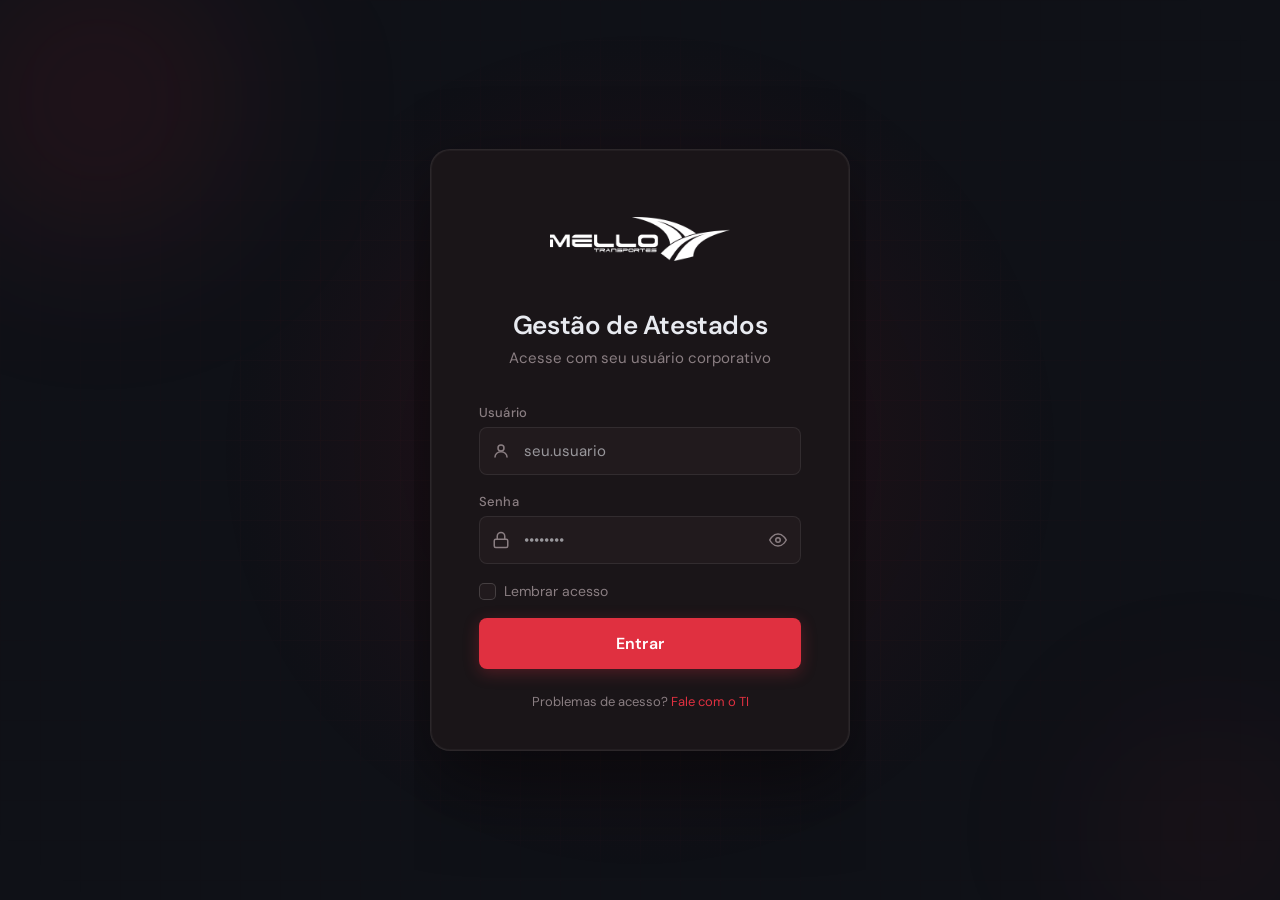
==== login.html @ 0501b295 "Meu primeiro commit" ====
<!DOCTYPE html>
<html lang="pt-BR">
<head>
  <meta charset="UTF-8">
  <meta name="viewport" content="width=device-width, initial-scale=1.0">
  <title>Gestão de Atestados — Login</title>
  <link href="https://fonts.googleapis.com/css2?family=DM+Sans:wght@300;400;500;600&family=DM+Mono:wght@400;500&display=swap" rel="stylesheet">
  <link rel="stylesheet" href="css/style.css">
</head>
<body>

  <div class="bg-grid"></div>
  <div class="spotlight" id="spotlight"></div>
  <div class="bg-orb bg-orb-1"></div>
  <div class="bg-orb bg-orb-2"></div>

  <div class="card" role="main">

    <div class="logo-wrap">
      <div class="logo-box">
        <img src="assets/logo.png" alt="Logo da empresa">
      </div>
    </div>

    <h1 class="card-title">Gestão de Atestados</h1>
    <p class="card-sub">Acesse com seu usuário corporativo</p>

    <form class="form" id="loginForm" novalidate>

      <div class="field">
        <label for="usuario">Usuário</label>
        <div class="input-wrap">
          <span class="input-icon">
            <svg viewBox="0 0 24 24" fill="none" stroke="currentColor" stroke-width="2" stroke-linecap="round">
              <circle cx="12" cy="8" r="4"/>
              <path d="M4 20c0-4 3.6-7 8-7s8 3 8 7"/>
            </svg>
          </span>
          <input type="text" id="usuario" placeholder="seu.usuario" autocomplete="username" spellcheck="false">
        </div>
      </div>

      <div class="field">
        <label for="senha">Senha</label>
        <div class="input-wrap">
          <span class="input-icon">
            <svg viewBox="0 0 24 24" fill="none" stroke="currentColor" stroke-width="2" stroke-linecap="round">
              <rect x="3" y="11" width="18" height="11" rx="2"/>
              <path d="M7 11V7a5 5 0 0 1 10 0v4"/>
            </svg>
          </span>
          <input type="password" id="senha" placeholder="••••••••" autocomplete="current-password">
          <button type="button" class="toggle-pw" id="togglePw" aria-label="Mostrar senha">
            <svg id="eyeIcon" viewBox="0 0 24 24" fill="none" stroke="currentColor" stroke-width="2" stroke-linecap="round">
              <path d="M1 12s4-8 11-8 11 8 11 8-4 8-11 8-11-8-11-8z"/>
              <circle cx="12" cy="12" r="3"/>
            </svg>
          </button>
        </div>
      </div>

      <div class="opts-row">
        <label class="checkbox-wrap">
          <input type="checkbox" id="lembrar">
          <div class="custom-check">
            <svg viewBox="0 0 10 10" fill="none" stroke="white" stroke-width="2" stroke-linecap="round">
              <path d="M2 5l2.5 2.5L8 2.5"/>
            </svg>
          </div>
          <span>Lembrar acesso</span>
        </label>
      </div>

      <div class="alert" id="alertBox" role="alert">
        <svg viewBox="0 0 24 24" fill="none" stroke="currentColor" stroke-width="2" stroke-linecap="round">
          <circle cx="12" cy="12" r="10"/>
          <line x1="12" y1="8" x2="12" y2="12"/>
          <line x1="12" y1="16" x2="12.01" y2="16"/>
        </svg>
        <span id="alertMsg">Usuário ou senha incorretos.</span>
      </div>

      <button type="submit" class="btn-login" id="loginBtn">
        <span class="btn-text">Entrar</span>
        <span class="btn-spinner">
          <svg class="spinner-svg" width="20" height="20" viewBox="0 0 24 24" fill="none" stroke="white" stroke-width="2.5" stroke-linecap="round">
            <path d="M12 2v4M12 18v4M4.93 4.93l2.83 2.83M16.24 16.24l2.83 2.83M2 12h4M18 12h4M4.93 19.07l2.83-2.83M16.24 7.76l2.83-2.83"/>
          </svg>
        </span>
      </button>

    </form>

    <div class="card-footer">
      Problemas de acesso? <a href="#">Fale com o TI</a>
    </div>

  </div>

  <script src="js/login.js"></script>
</body>
</html>
---- css/style.css ----
*, *::before, *::after { box-sizing: border-box; margin: 0; padding: 0; }

:root {
  --bg:          #0f1117;
  --surface:     #1a1518;
  --surface2:    #211a1d;
  --border:      rgba(255,255,255,0.08);
  --border-h:    rgba(255,255,255,0.16);
  --text:        #e8eaf0;
  --text-muted:  #8a7e82;
  --accent:      #e03040;
  --accent-h:    #f04555;
  --accent-glow: rgba(224,48,64,0.28);
  --danger:      #ff4d6a;
  --success:     #2dd4a0;
  --radius:      14px;
  --radius-sm:   8px;
}

html, body {
  height: 100%;
  font-family: 'DM Sans', sans-serif;
  background: var(--bg);
  color: var(--text);
  display: flex;
  align-items: center;
  justify-content: center;
  min-height: 100vh;
  overflow: hidden;
}

/* ── Fundo animado ── */
.bg-grid {
  position: fixed; inset: 0; z-index: 0;
  background-image:
    linear-gradient(rgba(220,40,55,0.03) 1px, transparent 1px),
    linear-gradient(90deg, rgba(220,40,55,0.03) 1px, transparent 1px);
  background-size: 40px 40px;
  mask-image: radial-gradient(ellipse 70% 70% at 50% 50%, black, transparent);
}

/* ── Spotlight do mouse ── */
.spotlight {
  position: fixed; inset: 0; z-index: 0;
  pointer-events: none;
  background: radial-gradient(
    600px circle at var(--mx, 50%) var(--my, 50%),
    rgba(200,20,35,0.13) 0%,
    rgba(160,10,25,0.07) 35%,
    transparent 70%
  );
  transition: background 0.08s ease;
}

/* ── Orbs ── */
.bg-orb {
  position: fixed; z-index: 0;
  border-radius: 50%;
  filter: blur(80px);
  animation: float 8s ease-in-out infinite;
  pointer-events: none;
}
.bg-orb-1 {
  width: 400px; height: 400px;
  background: radial-gradient(circle, rgba(220,40,55,0.15), transparent 70%);
  top: -100px; left: -100px;
  animation-delay: 0s;
}
.bg-orb-2 {
  width: 300px; height: 300px;
  background: radial-gradient(circle, rgba(180,20,35,0.12), transparent 70%);
  bottom: -80px; right: -80px;
  animation-delay: -4s;
}

@keyframes float {
  0%, 100% { transform: translate(0, 0); }
  50%       { transform: translate(20px, 20px); }
}

/* ── Card ── */
.card {
  position: relative; z-index: 1;
  width: 420px; max-width: 420px; min-width: 0;
  margin: 16px;
  background: var(--surface);
  border: 1px solid var(--border);
  border-radius: 20px;
  padding: 44px 48px 40px;
  box-shadow: 0 32px 80px rgba(0,0,0,0.5), 0 0 0 1px rgba(255,255,255,0.04) inset;
  animation: cardIn 0.5s cubic-bezier(0.34,1.56,0.64,1) both;

}

@keyframes cardIn {
  from { opacity: 0; transform: translateY(24px) scale(0.97); }
  to   { opacity: 1; transform: translateY(0) scale(1); }
}

/* ── Logo ── */
.logo-wrap {
  display: flex; justify-content: center; margin-bottom: 24px;
  animation: cardIn 0.5s 0.05s cubic-bezier(0.34,1.56,0.64,1) both;
}
.logo-box {
  width: 100%; border-radius: 16px;
  background: transparent;
  display: flex; align-items: center; justify-content: center;
}
.logo-box img {
  width: 180px; height: 90px;
  object-fit: contain;
  border-radius: 0;
}

/* ── Títulos ── */
.card-title {
  text-align: center; font-size: 26px; font-weight: 600;
  color: var(--text); letter-spacing: -0.4px; margin-bottom: 6px;
  animation: cardIn 0.5s 0.1s cubic-bezier(0.34,1.56,0.64,1) both;
}
.card-sub {
  text-align: center; font-size: 15px; color: var(--text-muted);
  margin-bottom: 36px; font-weight: 400;
  animation: cardIn 0.5s 0.15s cubic-bezier(0.34,1.56,0.64,1) both;
}

/* ── Formulário ── */
.form { display: flex; flex-direction: column; gap: 18px; flex-shrink: 0; }

.field {
  display: flex; flex-direction: column; gap: 6px;
  animation: cardIn 0.5s cubic-bezier(0.34,1.56,0.64,1) both;
}
.field:nth-child(1) { animation-delay: 0.18s; }
.field:nth-child(2) { animation-delay: 0.22s; }

.field label {
  font-size: 13px; font-weight: 500; color: var(--text-muted);
  letter-spacing: 0.01em;
}

.input-wrap { position: relative; }

.input-wrap input {
  width: 100%;
  background: var(--surface2);
  border: 1px solid var(--border);
  border-radius: var(--radius-sm);
  color: var(--text);
  font-family: inherit; font-size: 15px;
  padding: 13px 14px 13px 44px;
  outline: none;
  transition: border-color 0.2s, box-shadow 0.2s, background 0.2s;
  -webkit-text-fill-color: var(--text);
}
.input-wrap input::placeholder { color: var(--text-muted); opacity: 0.6; }
.input-wrap input:focus {
  border-color: var(--accent);
  box-shadow: 0 0 0 3px var(--accent-glow);
  background: rgba(33,26,29,0.8);
}
.input-wrap input:-webkit-autofill,
.input-wrap input:-webkit-autofill:focus {
  -webkit-box-shadow: 0 0 0 1000px var(--surface2) inset;
  -webkit-text-fill-color: var(--text);
  caret-color: var(--text);
}

.input-icon {
  position: absolute; left: 13px; top: 50%; transform: translateY(-50%);
  color: var(--text-muted); pointer-events: none;
  display: flex; align-items: center;
}
.input-icon svg { width: 18px; height: 18px; }

.toggle-pw {
  position: absolute; right: 12px; top: 50%; transform: translateY(-50%);
  background: none; border: none; cursor: pointer;
  color: var(--text-muted); padding: 2px;
  display: flex; align-items: center;
  transition: color 0.15s;
}
.toggle-pw:hover { color: var(--text); }
.toggle-pw svg { width: 18px; height: 18px; }

/* ── Row de opções ── */
.opts-row {
  display: flex; align-items: center; justify-content: space-between;
  animation: cardIn 0.5s 0.26s cubic-bezier(0.34,1.56,0.64,1) both;
}

.checkbox-wrap {
  display: flex; align-items: center; gap: 8px; cursor: pointer;
  user-select: none;
}
.checkbox-wrap input[type=checkbox] { display: none; }
.custom-check {
  width: 17px; height: 17px; border-radius: 5px;
  border: 1.5px solid var(--border-h);
  background: var(--surface2);
  display: flex; align-items: center; justify-content: center;
  transition: all 0.15s;
  flex-shrink: 0;
}
.checkbox-wrap input:checked + .custom-check {
  background: var(--accent);
  border-color: var(--accent);
}
.custom-check svg { width: 10px; height: 10px; opacity: 0; transition: opacity 0.15s; }
.checkbox-wrap input:checked + .custom-check svg { opacity: 1; }
.checkbox-wrap span { font-size: 14px; color: var(--text-muted); }

.forgot-link {
  font-size: 14px; color: var(--accent); text-decoration: none;
  font-weight: 500; transition: color 0.15s;
}
.forgot-link:hover { color: var(--accent-h); }

/* ── Alerta de erro ── */
.alert {
  display: none; align-items: center; gap: 8px;
  background: rgba(255,77,106,0.1);
  border: 1px solid rgba(255,77,106,0.25);
  border-radius: var(--radius-sm);
  padding: 10px 14px;
  font-size: 13px; color: var(--danger);
  /* Texto quebra linha em vez de expandir o card */
  word-break: break-word;
  white-space: normal;
  width: 100%;
  box-sizing: border-box;
}
.alert.visible {
  display: flex;
  animation: shake 0.4s ease;
}
.alert svg { width: 15px; height: 15px; flex-shrink: 0; }
.alert svg { width: 15px; height: 15px; flex-shrink: 0; }

@keyframes shake {
  0%,100% { transform: translateX(0); }
  20%      { transform: translateX(-6px); }
  60%      { transform: translateX(6px); }
  80%      { transform: translateX(-4px); }
}

/* ── Botão ── */
.btn-login {
  width: 100%; padding: 15px;
  background: var(--accent);
  color: #fff; font-family: inherit; font-size: 16px; font-weight: 600;
  border: none; border-radius: var(--radius-sm);
  cursor: pointer; letter-spacing: 0.01em;
  transition: background 0.2s, transform 0.15s, box-shadow 0.2s;
  box-shadow: 0 4px 16px var(--accent-glow);
  position: relative; overflow: hidden;
  animation: cardIn 0.5s 0.3s cubic-bezier(0.34,1.56,0.64,1) both;
}
.btn-login:hover   { background: var(--accent-h); box-shadow: 0 6px 24px rgba(224,48,64,0.4); }
.btn-login:active  { transform: scale(0.98); }
.btn-login:disabled { opacity: 0.6; cursor: not-allowed; transform: none; }

/* Ripple */
.btn-login::after {
  content: ''; position: absolute; inset: 0;
  background: radial-gradient(circle, rgba(255,255,255,0.25) 0%, transparent 70%);
  opacity: 0; transition: opacity 0.4s;
}
.btn-login:active::after { opacity: 1; }

/* Loading state */
.btn-login .btn-text { transition: opacity 0.2s; }
.btn-login .btn-spinner {
  display: none; position: absolute; inset: 0;
  align-items: center; justify-content: center;
}
.btn-login.loading .btn-text    { opacity: 0; }
.btn-login.loading .btn-spinner { display: flex; }

@keyframes spin { to { transform: rotate(360deg); } }
.spinner-svg { animation: spin 0.8s linear infinite; }

/* ── Footer ── */
.card-footer {
  margin-top: 24px; text-align: center;
  font-size: 13px; color: var(--text-muted);
  animation: cardIn 0.5s 0.38s cubic-bezier(0.34,1.56,0.64,1) both;
}
.card-footer a { color: var(--accent); text-decoration: none; }
.card-footer a:hover { color: var(--accent-h); }

/* ── Versão ── */
.version {
  position: fixed; bottom: 16px; left: 50%; transform: translateX(-50%);
  font-size: 11px; color: rgba(122,128,153,0.5); z-index: 10;
  font-family: 'DM Mono', monospace; letter-spacing: 0.05em;
  white-space: nowrap;
}

/* ══════════════════════════════════════════
   RESPONSIVIDADE
══════════════════════════════════════════ */

/* ── Tablet (até 768px) ── */
@media (max-width: 768px) {
  .card {
    max-width: 540px;
    padding: 44px 48px 40px;
    margin: 12px;
  }

  .card-title { font-size: 20px; }
  .card-sub   { font-size: 13px; margin-bottom: 28px; }

  .logo-box img {
    width: 150px;
    height: 75px;
  }

  .input-wrap input {
    font-size: 16px; /* evita zoom automático no iOS */
    padding: 12px 14px 12px 40px;
  }

  .btn-login {
    padding: 14px;
    font-size: 15px;
  }
}

/* ── Mobile grande (até 480px) ── */
@media (max-width: 480px) {
  html, body {
    align-items: flex-start;
    padding-top: 40px;
    overflow-y: auto;
  }

  .card {
    max-width: 100%;
    margin: 0 12px 24px;
    padding: 32px 20px 28px;
    border-radius: 16px;
  }

  .card-title { font-size: 19px; }

  .logo-box img {
    width: 110px;
    height: 55px;
  }

  .opts-row {
    flex-direction: column;
    align-items: flex-start;
    gap: 10px;
  }

  .version {
    position: relative;
    bottom: auto; left: auto;
    transform: none;
    text-align: center;
    display: block;
    padding: 8px 0 16px;
  }
}

/* ── Mobile pequeno (até 360px) ── */
@media (max-width: 360px) {
  .card {
    margin: 0 8px 16px;
    padding: 28px 16px 24px;
  }

  .card-title  { font-size: 17px; }
  .card-sub    { font-size: 12px; }
  .field label { font-size: 12px; }

  .logo-box img {
    width: 96px;
    height: 48px;
  }

  .btn-login { font-size: 14px; padding: 13px; }
}

/* ── Desktop grande (acima de 1400px) ── */
@media (min-width: 1400px) {
  .card {
    max-width: 640px;
    padding: 60px 72px 56px;
  }

  .card-title { font-size: 24px; }

  .logo-box img {
    width: 200px;
    height: 100px;
  }
}

/* ── Landscape mobile (altura pequena) ── */
@media (max-height: 600px) and (orientation: landscape) {
  html, body {
    align-items: flex-start;
    overflow-y: auto;
  }

  .card {
    margin: 12px auto;
    padding: 24px 28px 20px;
  }

  .logo-wrap     { margin-bottom: 14px; }
  .card-title    { font-size: 18px; margin-bottom: 2px; }
  .card-sub      { font-size: 12px; margin-bottom: 18px; }
  .form          { gap: 12px; }
  .card-footer   { margin-top: 12px; }
}
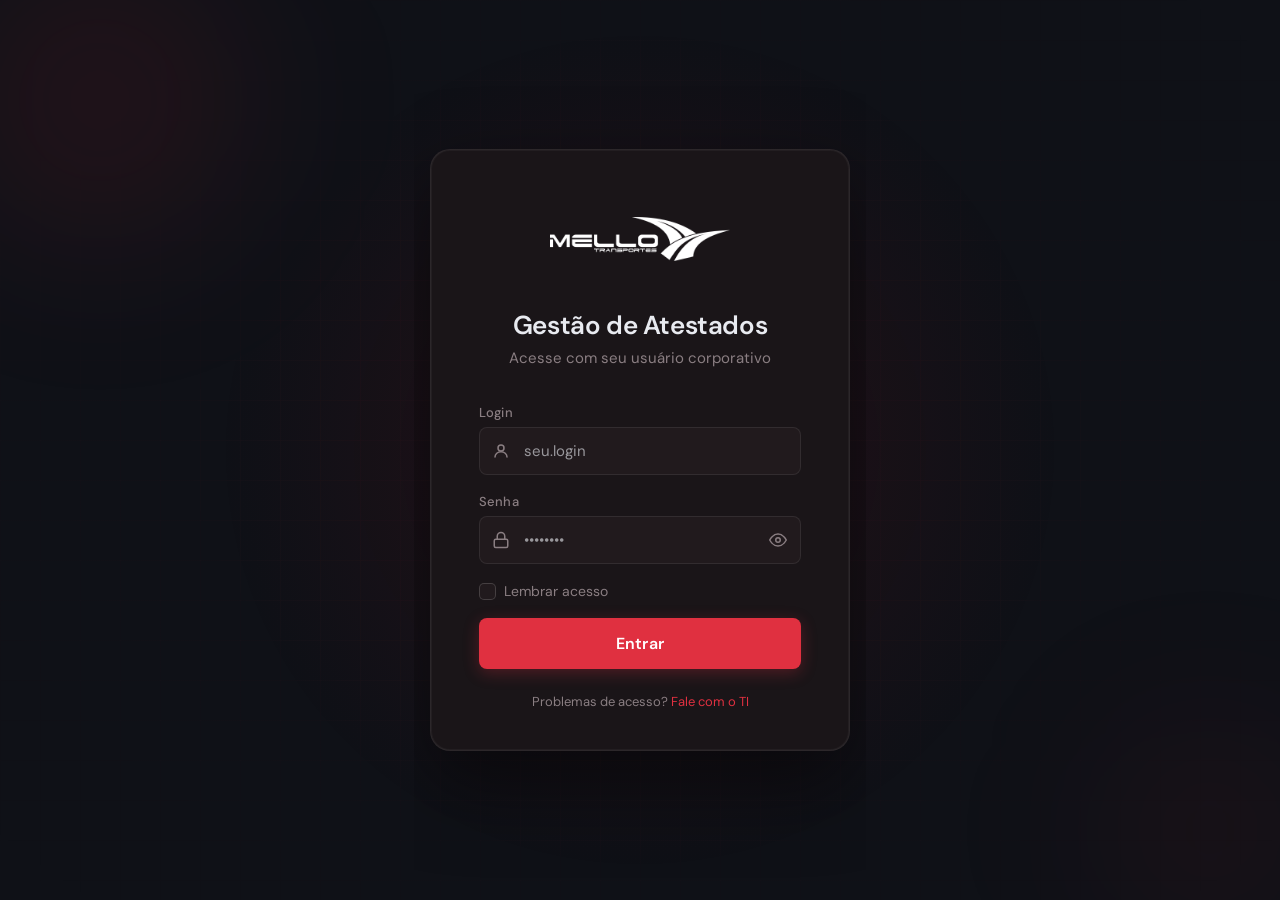
==== commit 032da849: "Aba Login finalizada" ====
--- a/login.html
+++ b/login.html
@@ -28,7 +28,7 @@
     <form class="form" id="loginForm" novalidate>
 
       <div class="field">
-        <label for="usuario">Usuário</label>
+        <label for="login">Login</label>
         <div class="input-wrap">
           <span class="input-icon">
             <svg viewBox="0 0 24 24" fill="none" stroke="currentColor" stroke-width="2" stroke-linecap="round">
@@ -36,7 +36,7 @@
               <path d="M4 20c0-4 3.6-7 8-7s8 3 8 7"/>
             </svg>
           </span>
-          <input type="text" id="usuario" placeholder="seu.usuario" autocomplete="username" spellcheck="false">
+          <input type="text" id="login" placeholder="seu.login" autocomplete="username" spellcheck="false">
         </div>
       </div>
 
